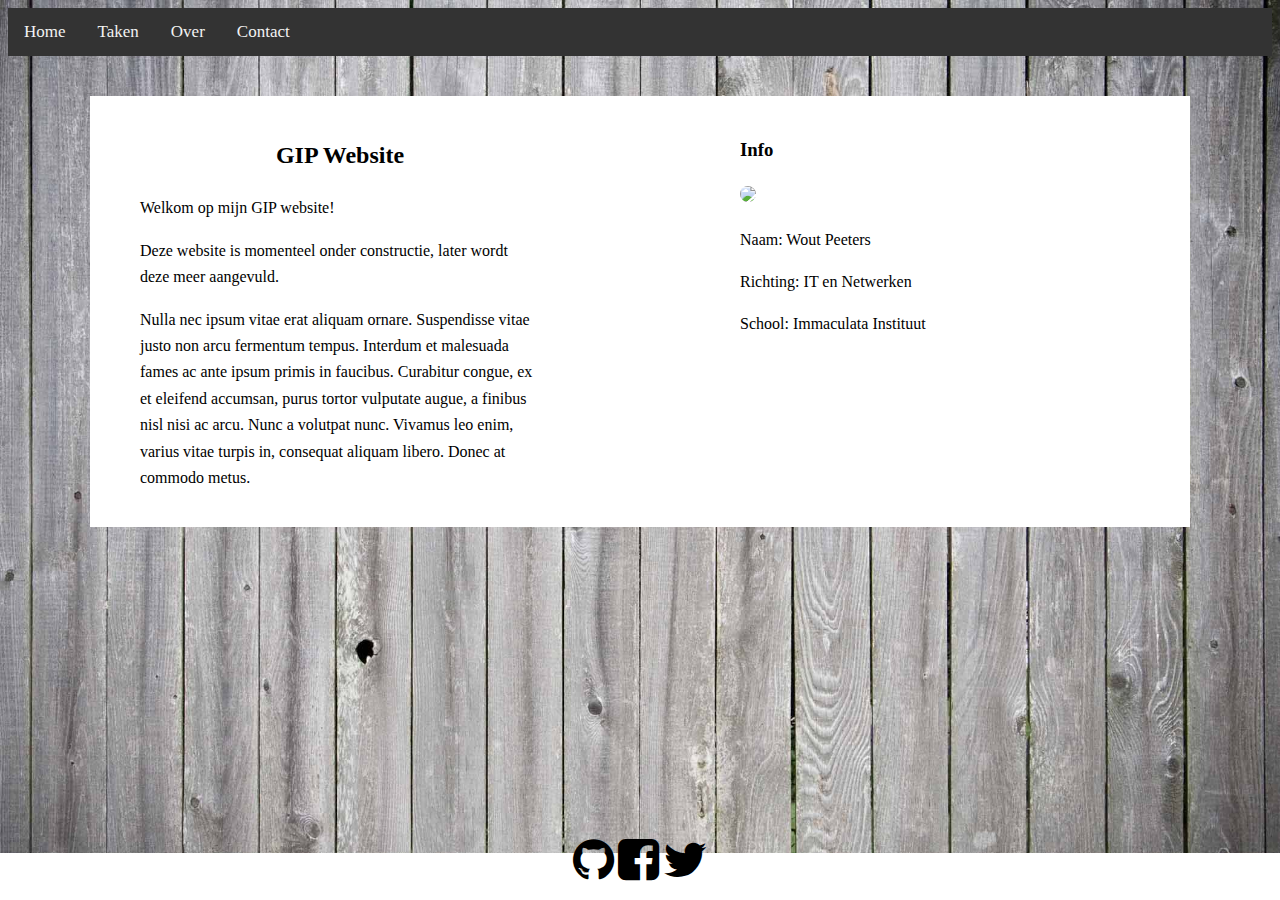
==== index.html @ 7239edb6 "Flexbox welkom bericht + Footer" ====
﻿<!DOCTYPE html>
<html>
<head>
    <title>GIP Website</title>
	<meta charset="utf-8" />

    <link rel="stylesheet" href="http://yui.yahooapis.com/pure/0.6.0/pure-min.css">
    <link rel="stylesheet" href="Style/font-awesome/css/font-awesome.min.css">

    <style>
            
    body {
        background-image: url("Img/testAfbeelding.jpg");
        background-size: cover;
        background-repeat: no-repeat;
    }

    .footer {
        position: absolute;
        right: 0;
        bottom: 0;
        left: 0;
        padding: 1rem;
        text-align: center;   
    }

    ul.topnav {
        list-style-type: none;
        margin: 0;
        padding: 0;
        overflow: hidden;
        background-color: #333;
    }


    ul.topnav li {float: left;}

    ul.topnav li a {
        display: inline-block;
        color: #f2f2f2;
        text-align: center;
        padding: 14px 16px;
        text-decoration: none;
        transition: 0.3s;
        font-size: 17px;
    }

    ul.topnav li a:hover {background-color: #555;}

    ul.topnav li.icon {display: none;}


@media screen and (max-width:680px) {
  ul.topnav li:not(:first-child) {display: none;}
  ul.topnav li.icon {
    float: right;
    display: inline-block;
  }
}

@media screen and (max-width:680px) {
  ul.topnav.responsive {position: relative;}
  ul.topnav.responsive li.icon {
    position: absolute;
    right: 0;
    top: 0;
  }
  ul.topnav.responsive li {
    float: none;
    display: inline;
  }
  ul.topnav.responsive li a {
    display: block;
    text-align: left;
  }
}
    
    
    .column-layout {
        max-width: 1000px;
        background-color: #FFF;
        margin: 40px auto 0 auto;
        line-height: 1.65;
        padding: 20px 50px;
        display: flex;
    }

    .main-column {
        flex: 1;
        order: 1;
        margin-right: 200px;
    }

 
    .sidebar-two {
        flex: 1;
        order: 2;
    }
    
    .center {
        text-align: center;
    }

     .img-circle {
        border-radius: 50%;
    }
    </style>



</head>
<body>

    <ul class="topnav" id="myTopnav">
        <li><a href="#home">Home</a></li>
        <li><a href="#news">Taken</a></li>
        <li><a href="#contact">Over</a></li>
        <li><a href="#about">Contact</a></li>
        <li class="icon">
            <a href="javascript:void(0);" onclick="toggleMenu()">&#9776;</a>
        </li>
    </ul>

    <script>

    function toggleMenu() {
        var x = document.getElementById("myTopnav");
        if (x.className === "topnav") {
            x.className += " responsive";
    } else {
        x.className = "topnav";
    }
}
    </script>

    <div class="column-layout">
        <div class="main-column">
            <h2 class="center">GIP Website</h2>
            <p>Welkom op mijn GIP website!</p>
            <p>Deze website is momenteel onder constructie, later wordt deze meer aangevuld.</p>
            <p>Nulla nec ipsum vitae erat aliquam ornare. Suspendisse vitae justo non arcu fermentum tempus. Interdum et malesuada fames ac ante ipsum primis in faucibus. Curabitur congue, ex et eleifend accumsan, purus tortor vulputate augue, a finibus nisl nisi ac arcu. Nunc a volutpat nunc. Vivamus leo enim, varius vitae turpis in, consequat aliquam libero. Donec at commodo metus.</p>
            
        </div>
        <div class="sidebar-two">
            <h3>Info</h3>
            <div>
                <img class="img-circle" src="Img/profielfoto.png">
            </div>
            <p>Naam: Wout Peeters</p>
            <p>Richting: IT en Netwerken</p>
            <p>School: Immaculata Instituut</p>
        </div>
    </div>


    <footer class="footer">

        <i class="fa fa-github fa-3x" aria-hidden="true"></i>
        <i class="fa fa-facebook-square fa-3x" aria-hidden="true"></i>
        <i class="fa fa-twitter fa-3x" aria-hidden="true"></i>
    </footer>

</body>
</html>
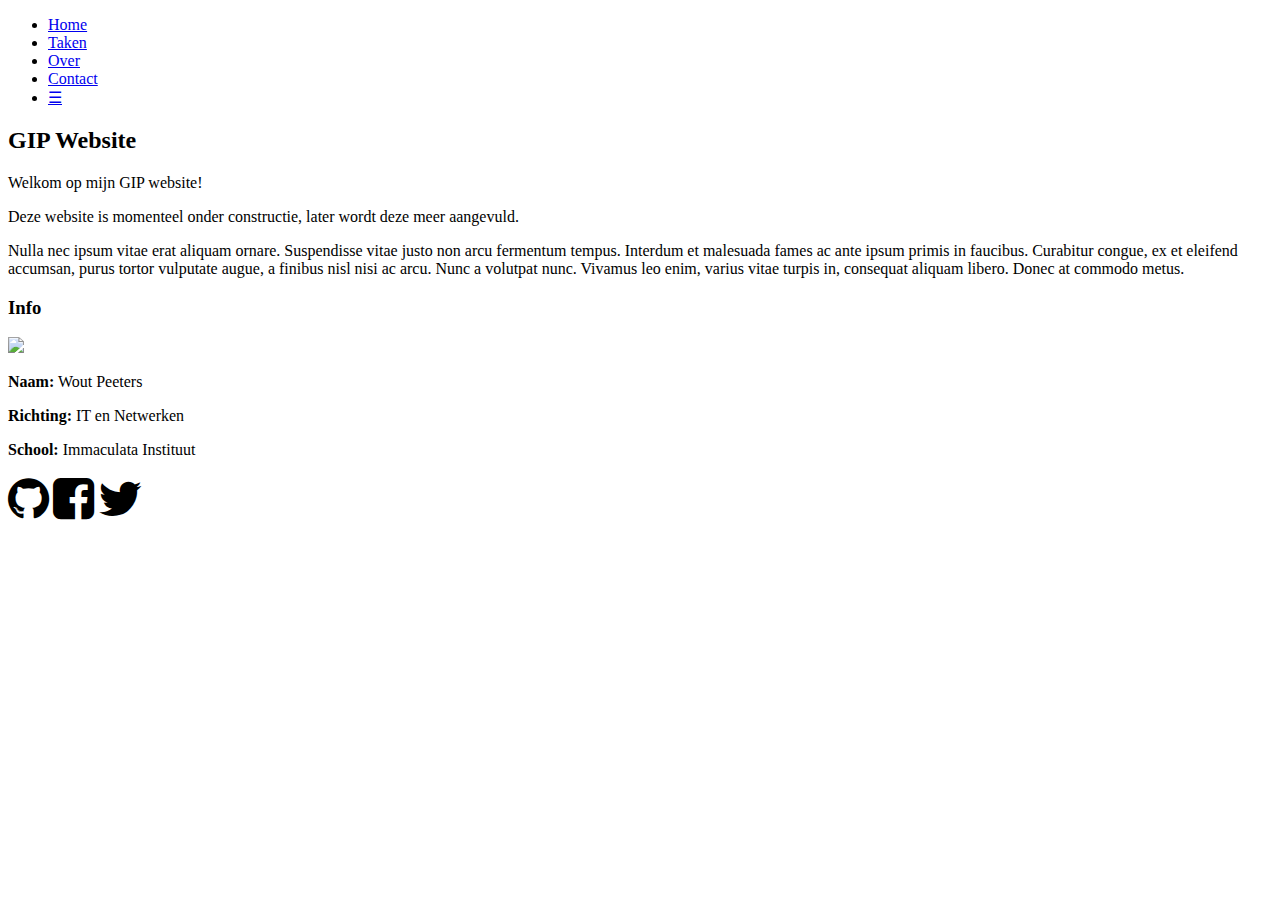
==== commit e8a70bb4: "Fix responsive menu op mobiele apparaten" ====
--- a/index.html
+++ b/index.html
@@ -3,107 +3,18 @@
 <head>
     <title>GIP Website</title>
 	<meta charset="utf-8" />
+	<meta name="viewport" content="width=device-width, initial-scale=1.0">
 
+    <link rel="stylesheet" href="Style/main.css" />
     <link rel="stylesheet" href="http://yui.yahooapis.com/pure/0.6.0/pure-min.css">
     <link rel="stylesheet" href="Style/font-awesome/css/font-awesome.min.css">
+    <link href="https://fonts.googleapis.com/css?family=Roboto" rel="stylesheet">
+    <link href="https://fonts.googleapis.com/css?family=Wendy+One" rel="stylesheet">
+
 
     <style>
             
-    body {
-        background-image: url("Img/testAfbeelding.jpg");
-        background-size: cover;
-        background-repeat: no-repeat;
-    }
 
-    .footer {
-        position: absolute;
-        right: 0;
-        bottom: 0;
-        left: 0;
-        padding: 1rem;
-        text-align: center;   
-    }
-
-    ul.topnav {
-        list-style-type: none;
-        margin: 0;
-        padding: 0;
-        overflow: hidden;
-        background-color: #333;
-    }
-
-
-    ul.topnav li {float: left;}
-
-    ul.topnav li a {
-        display: inline-block;
-        color: #f2f2f2;
-        text-align: center;
-        padding: 14px 16px;
-        text-decoration: none;
-        transition: 0.3s;
-        font-size: 17px;
-    }
-
-    ul.topnav li a:hover {background-color: #555;}
-
-    ul.topnav li.icon {display: none;}
-
-
-@media screen and (max-width:680px) {
-  ul.topnav li:not(:first-child) {display: none;}
-  ul.topnav li.icon {
-    float: right;
-    display: inline-block;
-  }
-}
-
-@media screen and (max-width:680px) {
-  ul.topnav.responsive {position: relative;}
-  ul.topnav.responsive li.icon {
-    position: absolute;
-    right: 0;
-    top: 0;
-  }
-  ul.topnav.responsive li {
-    float: none;
-    display: inline;
-  }
-  ul.topnav.responsive li a {
-    display: block;
-    text-align: left;
-  }
-}
-    
-    
-    .column-layout {
-        max-width: 1000px;
-        background-color: #FFF;
-        margin: 40px auto 0 auto;
-        line-height: 1.65;
-        padding: 20px 50px;
-        display: flex;
-    }
-
-    .main-column {
-        flex: 1;
-        order: 1;
-        margin-right: 200px;
-    }
-
- 
-    .sidebar-two {
-        flex: 1;
-        order: 2;
-    }
-    
-    .center {
-        text-align: center;
-    }
-
-     .img-circle {
-        border-radius: 50%;
-    }
     </style>
 
 
@@ -135,20 +46,20 @@
 
     <div class="column-layout">
         <div class="main-column">
-            <h2 class="center">GIP Website</h2>
-            <p>Welkom op mijn GIP website!</p>
-            <p>Deze website is momenteel onder constructie, later wordt deze meer aangevuld.</p>
-            <p>Nulla nec ipsum vitae erat aliquam ornare. Suspendisse vitae justo non arcu fermentum tempus. Interdum et malesuada fames ac ante ipsum primis in faucibus. Curabitur congue, ex et eleifend accumsan, purus tortor vulputate augue, a finibus nisl nisi ac arcu. Nunc a volutpat nunc. Vivamus leo enim, varius vitae turpis in, consequat aliquam libero. Donec at commodo metus.</p>
+            <h2 class="center titel">GIP Website</h2>
+            <p class="beschrijving">Welkom op mijn GIP website!</p>
+            <p class="beschrijving">Deze website is momenteel onder constructie, later wordt deze meer aangevuld.</p>
+            <p class="beschrijving">Nulla nec ipsum vitae erat aliquam ornare. Suspendisse vitae justo non arcu fermentum tempus. Interdum et malesuada fames ac ante ipsum primis in faucibus. Curabitur congue, ex et eleifend accumsan, purus tortor vulputate augue, a finibus nisl nisi ac arcu. Nunc a volutpat nunc. Vivamus leo enim, varius vitae turpis in, consequat aliquam libero. Donec at commodo metus.</p>
             
         </div>
         <div class="sidebar-two">
             <h3>Info</h3>
             <div>
-                <img class="img-circle" src="Img/profielfoto.png">
+                <img class="img-circle" src="Img/profielfoto.jpg">
             </div>
-            <p>Naam: Wout Peeters</p>
-            <p>Richting: IT en Netwerken</p>
-            <p>School: Immaculata Instituut</p>
+            <p class="beschrijving"><b>Naam:</b> Wout Peeters</p>
+            <p class="beschrijving"><b>Richting:</b> IT en Netwerken</p>
+            <p class="beschrijving"><b>School:</b> Immaculata Instituut</p>
         </div>
     </div>
 
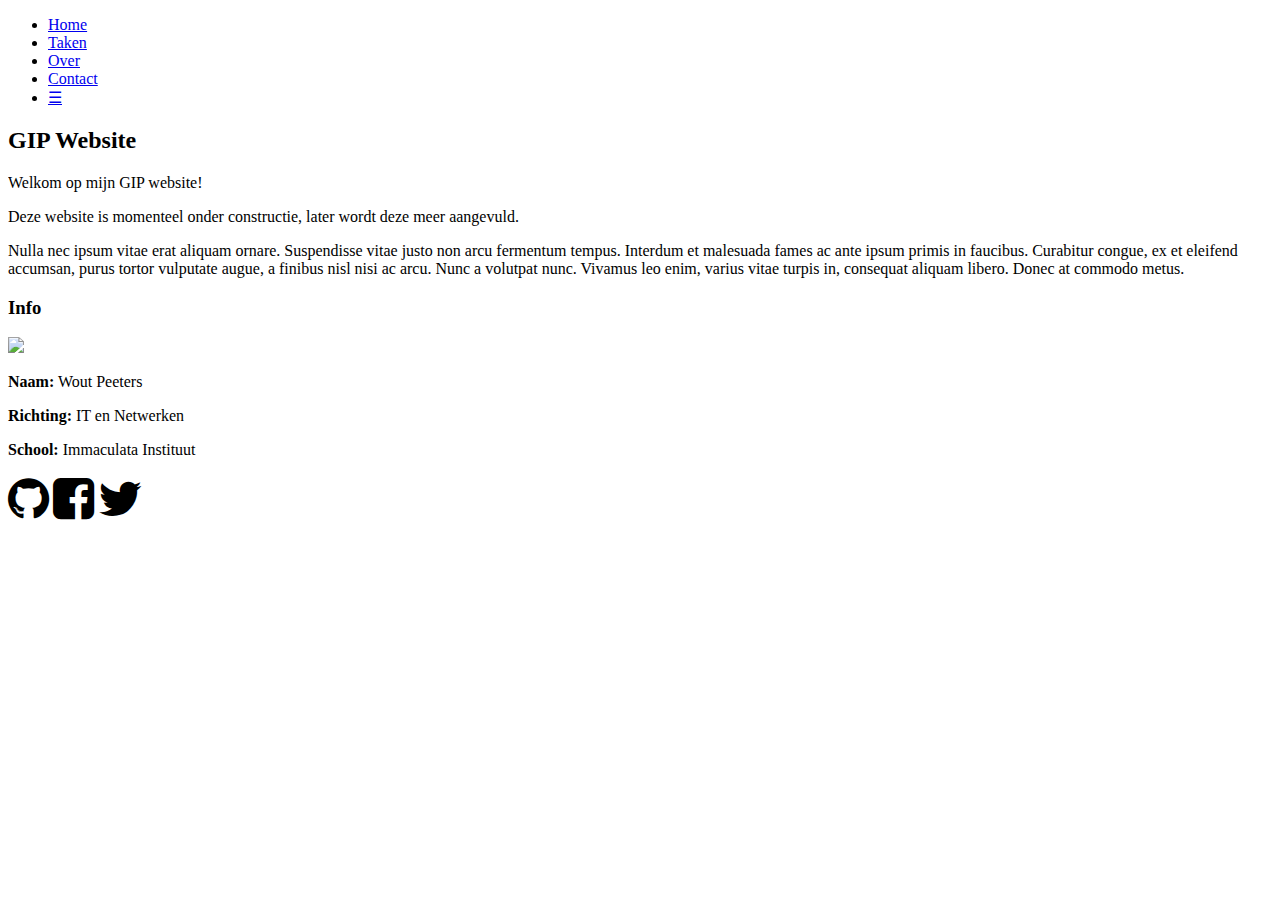
==== commit 0d3c2195: "Begin tweede webpagina taken" ====
--- a/index.html
+++ b/index.html
@@ -1,4 +1,4 @@
-﻿<!DOCTYPE html>
+<!DOCTYPE html>
 <html>
 <head>
     <title>GIP Website</title>
@@ -11,20 +11,12 @@
     <link href="https://fonts.googleapis.com/css?family=Roboto" rel="stylesheet">
     <link href="https://fonts.googleapis.com/css?family=Wendy+One" rel="stylesheet">
 
-
-    <style>
-            
-
-    </style>
-
-
-
 </head>
 <body>
 
     <ul class="topnav" id="myTopnav">
-        <li><a href="#home">Home</a></li>
-        <li><a href="#news">Taken</a></li>
+        <li><a href="index.html">Home</a></li>
+        <li><a href="taken.html">Taken</a></li>
         <li><a href="#contact">Over</a></li>
         <li><a href="#about">Contact</a></li>
         <li class="icon">
@@ -73,3 +65,5 @@
 
 </body>
 </html>
+ 
+ 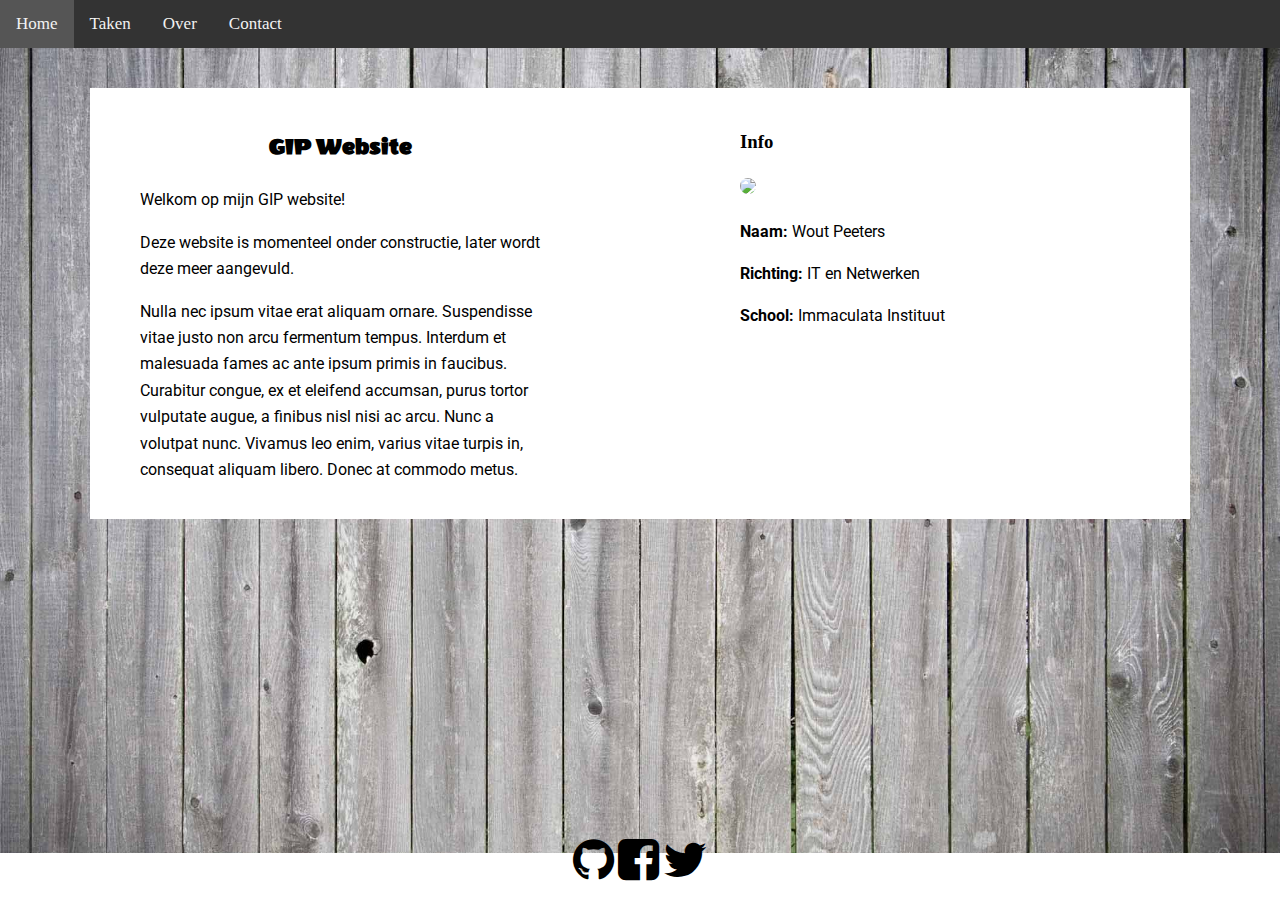
==== commit 2d24187c: "Navigatie menu margin fix" ====
--- a/index.html
+++ b/index.html
@@ -6,7 +6,6 @@
 	<meta name="viewport" content="width=device-width, initial-scale=1.0">
 
     <link rel="stylesheet" href="Style/main.css" />
-    <link rel="stylesheet" href="http://yui.yahooapis.com/pure/0.6.0/pure-min.css">
     <link rel="stylesheet" href="Style/font-awesome/css/font-awesome.min.css">
     <link href="https://fonts.googleapis.com/css?family=Roboto" rel="stylesheet">
     <link href="https://fonts.googleapis.com/css?family=Wendy+One" rel="stylesheet">
--- a/Style/main.css
+++ b/Style/main.css
@@ -0,0 +1,103 @@
+    body {
+        background-image: url("../Img/testAfbeelding.jpg");
+        background-size: cover;
+        background-repeat: no-repeat;
+        margin: 0px;
+    }
+
+    .footer {
+        position: absolute;
+        right: 0;
+        bottom: 0;
+        left: 0;
+        padding: 1rem;
+        text-align: center;   
+    }
+
+    ul.topnav {
+        list-style-type: none;
+        margin: 0;
+        padding: 0;
+        overflow: hidden;
+        background-color: #333;
+    }
+
+    ul.topnav li {float: left;}
+
+    ul.topnav li a {
+        display: inline-block;
+        color: #f2f2f2;
+        text-align: center;
+        padding: 14px 16px;
+        text-decoration: none;
+        transition: 0.3s;
+        font-size: 17px;
+    }
+
+    ul.topnav li a:hover {background-color: #555;}
+
+    ul.topnav li.icon {display: none;}
+
+
+@media screen and (max-width:680px) {
+  ul.topnav li:not(:first-child) {display: none;}
+  ul.topnav li.icon {
+    float: right;
+    display: inline-block;
+  }
+}
+
+@media screen and (max-width:680px) {
+  ul.topnav.responsive {position: relative;}
+  ul.topnav.responsive li.icon {
+    position: absolute;
+    right: 0;
+    top: 0;
+  }
+  ul.topnav.responsive li {
+    float: none;
+    display: inline;
+  }
+  ul.topnav.responsive li a {
+    display: block;
+    text-align: left;
+  }
+}
+    
+    
+    .column-layout {
+        max-width: 1000px;
+        background-color: #FFF;
+        margin: 40px auto 0 auto;
+        line-height: 1.65;
+        padding: 20px 50px;
+        display: flex;
+    }
+
+    .main-column {
+        flex: 1;
+        order: 1;
+        margin-right: 200px;
+    }
+
+ 
+    .sidebar-two {
+        flex: 1;
+        order: 2;
+    }
+    
+    .center {
+        text-align: center;
+    }
+
+     .img-circle {
+        border-radius: 50%;
+    }
+
+     .beschrijving {
+         font-family: 'Roboto', sans-serif;
+     }
+
+     .titel {
+         font-family: 'Wendy One', sans-serif;
+     }   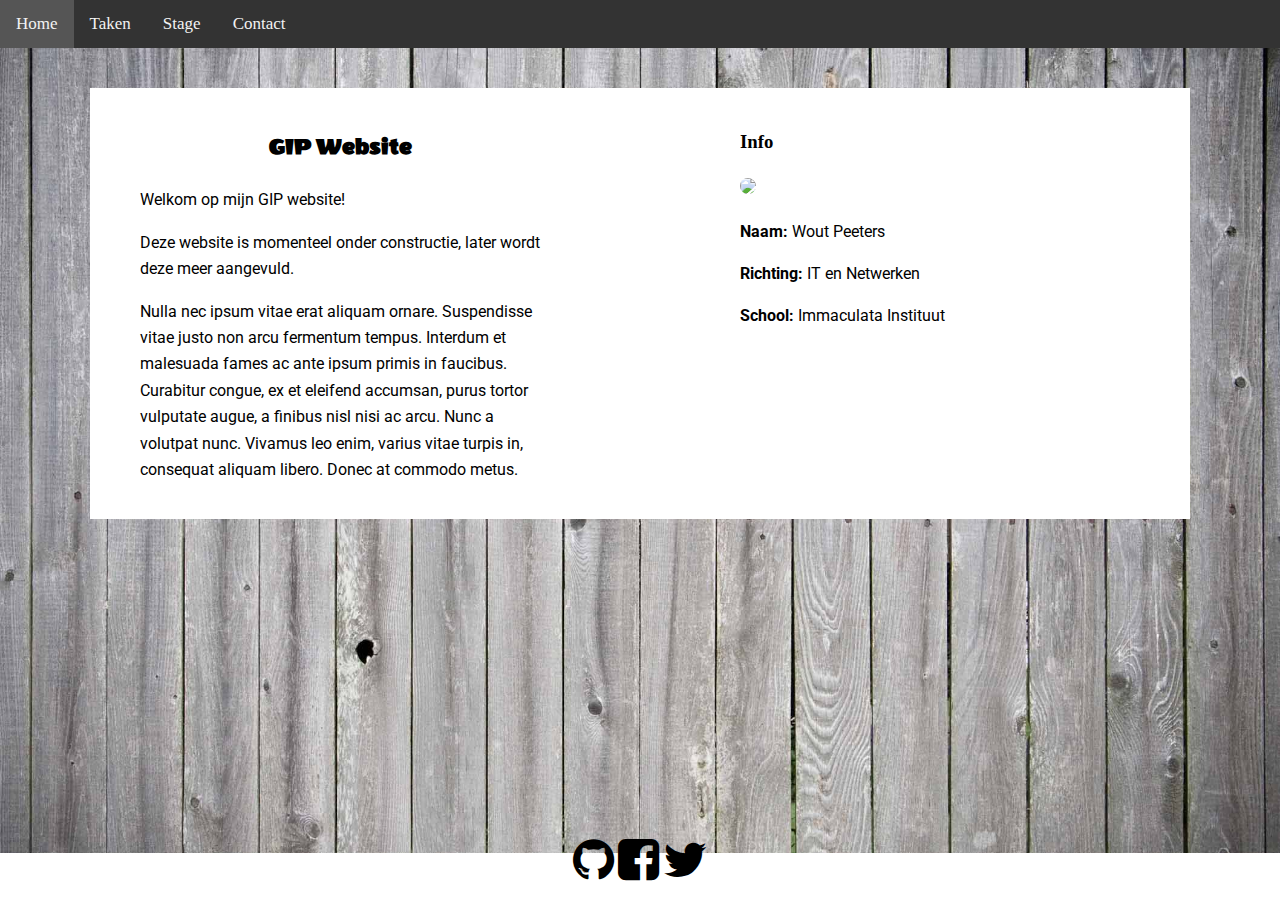
==== commit ca3a8b38: "Navigation Highlighting toegevoegd" ====
--- a/index.html
+++ b/index.html
@@ -14,9 +14,9 @@
 <body>
 
     <ul class="topnav" id="myTopnav">
-        <li><a href="index.html">Home</a></li>
+        <li><a href="index.html" class="navHighlight">Home</a></li>
         <li><a href="taken.html">Taken</a></li>
-        <li><a href="#contact">Over</a></li>
+        <li><a href="stage.html">Stage</a></li>
         <li><a href="#about">Contact</a></li>
         <li class="icon">
             <a href="javascript:void(0);" onclick="toggleMenu()">&#9776;</a>
@@ -65,4 +65,4 @@
 </body>
 </html>
  
- +    --- a/Style/main.css
+++ b/Style/main.css
@@ -37,6 +37,10 @@
     ul.topnav li a:hover {background-color: #555;}
 
     ul.topnav li.icon {display: none;}
+
+.navHighlight {
+    background-color: #555;
+}
 
 
 @media screen and (max-width:680px) {
@@ -89,7 +93,6 @@
     .center {
         text-align: center;
     }
-
      .img-circle {
         border-radius: 50%;
     }
@@ -100,4 +103,64 @@
 
      .titel {
          font-family: 'Wendy One', sans-serif;
-     }   +     }
+
+     .fixed-size-container {
+         max-height: 2000px;
+         max-width: 1250px;
+         margin: 40px auto 0 auto;
+         padding: 30px 0;
+         display: flex;
+         align-items: center;
+         justify-content: space-around;
+         flex-wrap: wrap;
+     }
+
+     .fixed-size {
+         width: 350px;
+         max-width: 350px;
+         height: 300px;
+         background-color: #FFF;
+         border-style: solid;
+         margin-bottom: 80px;
+         overflow: hidden;
+
+     }
+      .margin-fixed-size {
+         margin: 20px;
+    
+    }
+
+      .img-size {
+          max-height: 50%;
+          max-width: 50%;
+          display: block;
+          margin: 0 auto;
+      }
+
+       .beschrijving-taken {
+          font-family: 'Roboto', sans-serif;
+          text-align: center;
+     }
+
+     .fixed-size-container-stage {
+         max-height: 4000px;
+         max-width: 1750px;
+         margin: 40px auto 0 auto;
+         padding: 30px 0;
+         display: flex;
+         align-items: center;
+         justify-content: space-around;
+         flex-wrap: wrap;
+     }
+
+     .fixed-size-stage {
+         width: 650px;
+         max-width: 650px;
+         height: 300px;
+         background-color: #FFF;
+         border-style: solid;
+         margin-bottom: 80px;
+         overflow: hidden;
+
+     }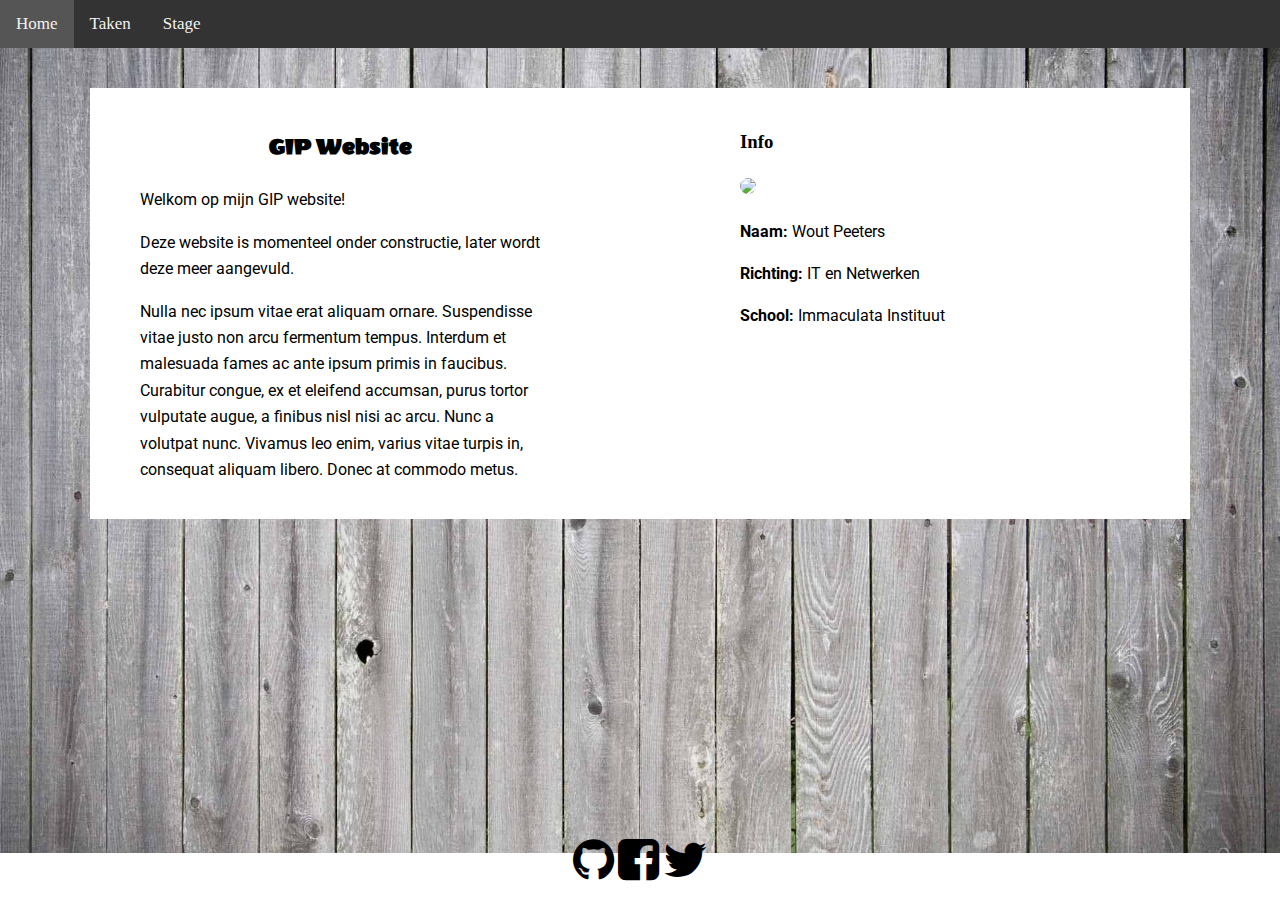
==== commit 9312ad44: "Contact menu verwijderd" ====
--- a/index.html
+++ b/index.html
@@ -1,4 +1,4 @@
-<!DOCTYPE html>
+﻿<!DOCTYPE html>
 <html>
 <head>
     <title>GIP Website</title>
@@ -17,7 +17,6 @@
         <li><a href="index.html" class="navHighlight">Home</a></li>
         <li><a href="taken.html">Taken</a></li>
         <li><a href="stage.html">Stage</a></li>
-        <li><a href="#about">Contact</a></li>
         <li class="icon">
             <a href="javascript:void(0);" onclick="toggleMenu()">&#9776;</a>
         </li>
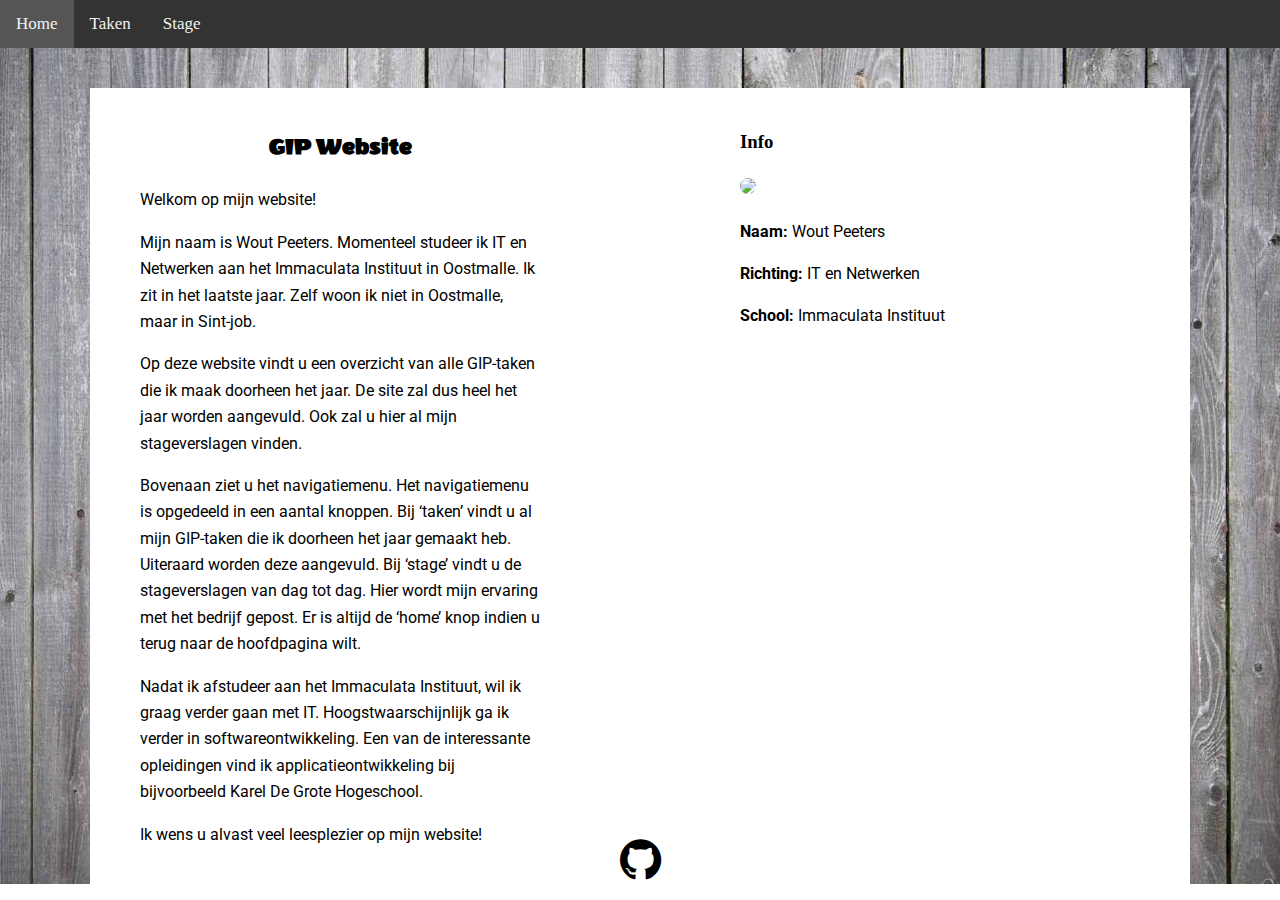
==== commit 30427c01: "Favicon + Footer + links in nieuwe tabbladen" ====
--- a/index.html
+++ b/index.html
@@ -5,6 +5,7 @@
 	<meta charset="utf-8" />
 	<meta name="viewport" content="width=device-width, initial-scale=1.0">
 
+    <link rel="icon" type="image/png" href="Img/favicon2.ico">
     <link rel="stylesheet" href="Style/main.css" />
     <link rel="stylesheet" href="Style/font-awesome/css/font-awesome.min.css">
     <link href="https://fonts.googleapis.com/css?family=Roboto" rel="stylesheet">
@@ -37,9 +38,12 @@
     <div class="column-layout">
         <div class="main-column">
             <h2 class="center titel">GIP Website</h2>
-            <p class="beschrijving">Welkom op mijn GIP website!</p>
-            <p class="beschrijving">Deze website is momenteel onder constructie, later wordt deze meer aangevuld.</p>
-            <p class="beschrijving">Nulla nec ipsum vitae erat aliquam ornare. Suspendisse vitae justo non arcu fermentum tempus. Interdum et malesuada fames ac ante ipsum primis in faucibus. Curabitur congue, ex et eleifend accumsan, purus tortor vulputate augue, a finibus nisl nisi ac arcu. Nunc a volutpat nunc. Vivamus leo enim, varius vitae turpis in, consequat aliquam libero. Donec at commodo metus.</p>
+            <p class="beschrijving">Welkom op mijn website!</p>
+            <p class="beschrijving">Mijn naam is Wout Peeters. Momenteel studeer ik IT en Netwerken aan het Immaculata Instituut in Oostmalle. Ik zit in het laatste jaar. Zelf woon ik niet in Oostmalle, maar in Sint-job.</p>
+            <p class="beschrijving">Op deze website vindt u een overzicht van alle GIP-taken die ik maak doorheen het jaar. De site zal dus heel het jaar worden aangevuld. Ook zal u hier al mijn stageverslagen vinden.</p>
+            <p class="beschrijving">Bovenaan ziet u het navigatiemenu. Het navigatiemenu is opgedeeld in een aantal knoppen. Bij ‘taken’ vindt u al mijn GIP-taken die ik doorheen het jaar gemaakt heb. Uiteraard worden deze aangevuld. Bij ‘stage’ vindt u de stageverslagen van dag tot dag. Hier wordt mijn ervaring met het bedrijf gepost. Er is altijd de ‘home’ knop indien u terug naar de hoofdpagina wilt.</p>
+            <p class="beschrijving">Nadat ik afstudeer aan het Immaculata Instituut, wil ik graag verder gaan met IT. Hoogstwaarschijnlijk ga ik verder in softwareontwikkeling. Een van de interessante opleidingen vind ik applicatieontwikkeling bij bijvoorbeeld Karel De Grote Hogeschool.</p>
+            <p class="beschrijving">Ik wens u alvast veel leesplezier op mijn website!</p>
             
         </div>
         <div class="sidebar-two">
@@ -54,11 +58,8 @@
     </div>
 
 
-    <footer class="footer">
-
-        <i class="fa fa-github fa-3x" aria-hidden="true"></i>
-        <i class="fa fa-facebook-square fa-3x" aria-hidden="true"></i>
-        <i class="fa fa-twitter fa-3x" aria-hidden="true"></i>
+    <footer class="footerIndex">
+        <i class="fa fa-github fa-3x" aria-hidden="true" style="cursor: pointer;" onclick="window.location = 'https://github.com/WoutP-immalle/woutp-immalle.github.io';"></i>
     </footer>
 
 </body>
--- a/Style/main.css
+++ b/Style/main.css
@@ -6,12 +6,31 @@
     }
 
     .footer {
+        position: relative;
+        right: 0;
+        bottom: 0;
+        left: 0;
+        padding: 1rem;
+        text-align: center;   
+    }
+
+    .footerIndex {
         position: absolute;
         right: 0;
         bottom: 0;
         left: 0;
         padding: 1rem;
-        text-align: center;   
+        text-align: center;  
+    }
+
+    a:link {
+        color: black;
+    }
+    a:visited {
+        color: black;
+    }
+    a:hover {
+        color: black;
     }
 
     ul.topnav {
@@ -126,6 +145,16 @@
          overflow: hidden;
 
      }
+
+
+     .expand-taak1 {
+         width: 1250px;
+         height: auto;
+         background-color: #FFF;
+         border-style: solid;
+         margin-bottom: 80px;
+         overflow: hidden;
+     }
       .margin-fixed-size {
          margin: 20px;
     
@@ -163,4 +192,130 @@
          margin-bottom: 80px;
          overflow: hidden;
 
+     }
+
+     .taakPagina {
+         margin-bottom: 50px;
+         margin-left: 100px;
+         margin-right: 100px;
+         font-size: 20px;
+         line-height: 150%;
+     }
+
+     
+     .fixed-size-container-taak1  {
+         max-height: initial;
+         max-width: 1250px;
+         margin: 40px auto 0 auto;
+         padding: 30px 0;
+         display: flex;
+         align-items: center;
+         justify-content: space-around;
+         flex-wrap: wrap;
+     }
+
+     .fotoTaak1 {
+         width: 600px;
+         height: 800px;
+         margin-left: 325px;
+         padding-bottom: 40px;
+         
+     }
+
+     .expand-taak2 {
+         width: 1250px;
+         height: auto;
+         background-color: #FFF;
+         border-style: solid;
+         margin-bottom: 80px;
+         overflow: hidden;
+     }
+
+     .taak2Beschrijving-header {
+         padding-left: 15px;
+         margin: 36px;
+
+     }
+
+     .taak2Beschrijving-paragraph {
+         padding-left: 15px;
+         margin: 36px;
+         font-size: large;
+     }
+
+     .taak3Video {
+         align-content: center;
+         width: 1250px;
+         height: 720px;
+         border-top: solid;
+         border-bottom: solid;
+     }
+
+     .links {
+         padding: 15px;
+         border-bottom: solid;
+         padding-bottom: 20px;
+     }
+
+     .expand-taak3 {
+         width: 1250px;
+         height: auto;
+         background-color: #FFF;
+         border-style: solid;
+         margin-bottom: 80px;
+         overflow: hidden;
+     }
+
+     .faq-tekst {
+         margin: 15px;
+         font-size: large;
+         padding-bottom: 10px;
+     }
+
+          @media screen and (max-width:900px){
+         .column-layout{
+             margin-left: 5px;
+             margin-right: 5px;
+             padding-left: 10px;
+             padding-right: 10px;
+             
+         }
+
+         .main-column{
+             margin-right: 20px;
+         }
+
+         .sidebar-two{
+             margin: 0px;
+         }
+
+         .taakPagina{
+             margin-left: 20px;
+             margin-right: 20px;
+         }
+
+         .footerIndex {
+             position: relative;
+         }
+
+         .fotoTaak1 {
+             margin: 0px;
+             height: 400px;
+             width: 300px;
+             display:block;
+             margin:auto;
+             padding-bottom: 10px;
+         }
+
+         .taak3Video {
+             max-width: 100%;
+             height: auto;
+            
+         }
+
+         body{
+             background-repeat: repeat-y;
+         }
+
+         
      }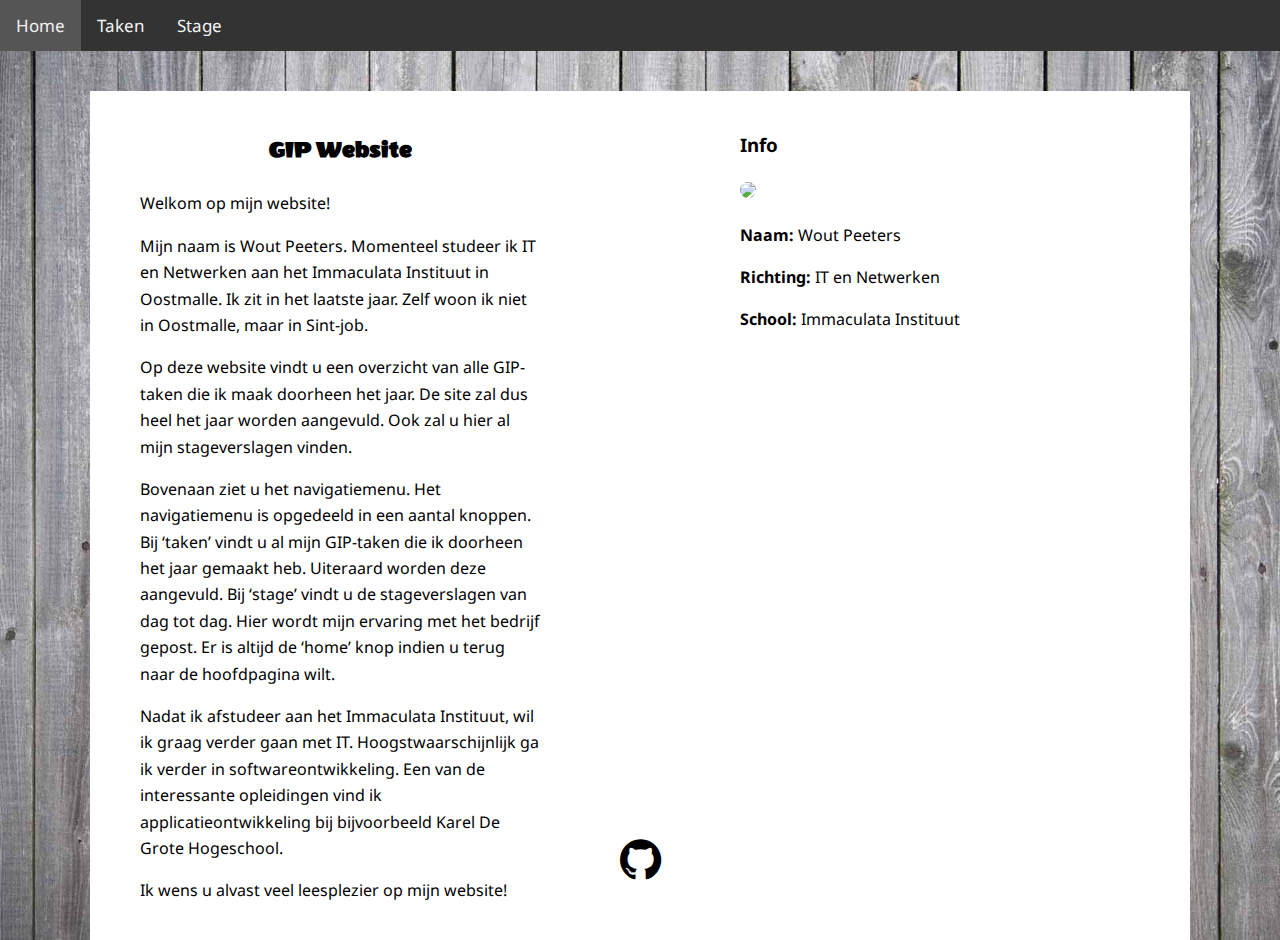
==== commit c5425f31: "Zelfevaluatie toegevoegd" ====
--- a/index.html
+++ b/index.html
@@ -8,8 +8,8 @@
     <link rel="icon" type="image/png" href="Img/favicon2.ico">
     <link rel="stylesheet" href="Style/main.css" />
     <link rel="stylesheet" href="Style/font-awesome/css/font-awesome.min.css">
-    <link href="https://fonts.googleapis.com/css?family=Roboto" rel="stylesheet">
     <link href="https://fonts.googleapis.com/css?family=Wendy+One" rel="stylesheet">
+    <link href="https://fonts.googleapis.com/css?family=Droid+Sans" rel="stylesheet">
 
 </head>
 <body>
--- a/Style/main.css
+++ b/Style/main.css
@@ -3,6 +3,7 @@
         background-size: cover;
         background-repeat: no-repeat;
         margin: 0px;
+        
     }
 
     .footer {
@@ -39,6 +40,7 @@
         padding: 0;
         overflow: hidden;
         background-color: #333;
+        font-family: 'Droid Sans', sans-serif;
     }
 
     ul.topnav li {float: left;}
@@ -107,6 +109,7 @@
     .sidebar-two {
         flex: 1;
         order: 2;
+        font-family: 'Droid Sans', sans-serif;
     }
     
     .center {
@@ -117,7 +120,7 @@
     }
 
      .beschrijving {
-         font-family: 'Roboto', sans-serif;
+         font-family: 'Droid Sans', sans-serif;
      }
 
      .titel {
@@ -143,7 +146,7 @@
          border-style: solid;
          margin-bottom: 80px;
          overflow: hidden;
-
+         font-family: 'Droid Sans', sans-serif;
      }
 
 
@@ -154,6 +157,7 @@
          border-style: solid;
          margin-bottom: 80px;
          overflow: hidden;
+         font-family: 'Droid Sans', sans-serif;
      }
       .margin-fixed-size {
          margin: 20px;
@@ -168,7 +172,7 @@
       }
 
        .beschrijving-taken {
-          font-family: 'Roboto', sans-serif;
+          font-family: 'Droid Sans', sans-serif;
           text-align: center;
      }
 
@@ -191,7 +195,7 @@
          border-style: solid;
          margin-bottom: 80px;
          overflow: hidden;
-
+         font-family: 'Droid Sans', sans-serif;
      }
 
      .taakPagina {
@@ -229,6 +233,7 @@
          border-style: solid;
          margin-bottom: 80px;
          overflow: hidden;
+
      }
 
      .taak2Beschrijving-header {
@@ -264,6 +269,7 @@
          border-style: solid;
          margin-bottom: 80px;
          overflow: hidden;
+         font-family: 'Droid Sans', sans-serif;
      }
 
      .faq-tekst {
@@ -272,6 +278,27 @@
          padding-bottom: 10px;
      }
 
+     .expand-taak4 {
+         width: 1250px;
+         height: auto;
+         background-color: #FFF;
+         border-style: solid;
+         margin-bottom: 80px;
+         overflow: hidden;
+         font-family: 'Droid Sans', sans-serif;
+         
+     }
+
+     .zelfevaluatie {
+         display:block;
+         margin:auto;
+     }
+
+     table, th, td {
+        border: 1px solid black;
+        border-collapse: collapse;
+        margin: 0 auto;
+}
           @media screen and (max-width:900px){
          .column-layout{
              margin-left: 5px;
@@ -317,5 +344,9 @@
              background-repeat: repeat-y;
          }
 
+         .zelfevaluatie {
+             display:initial;
+             max-width: 125%;
+         }
          
      }